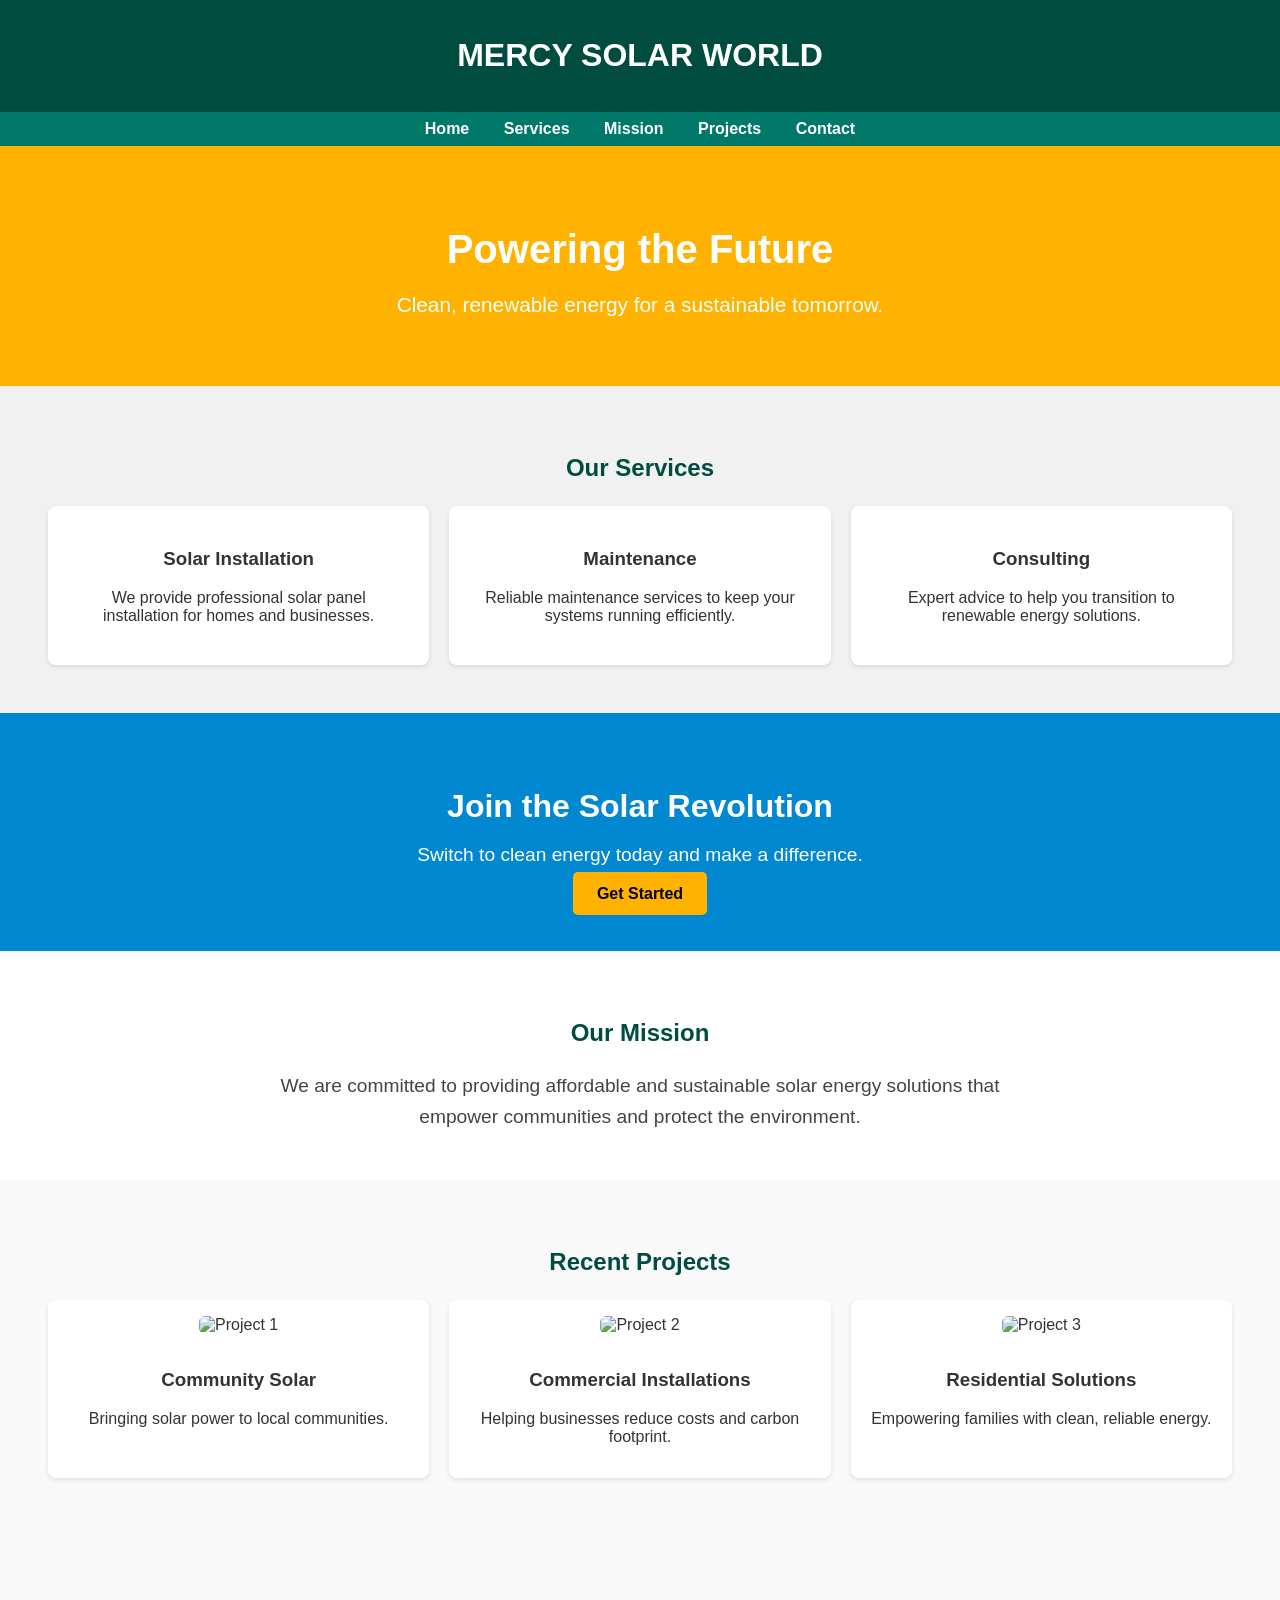
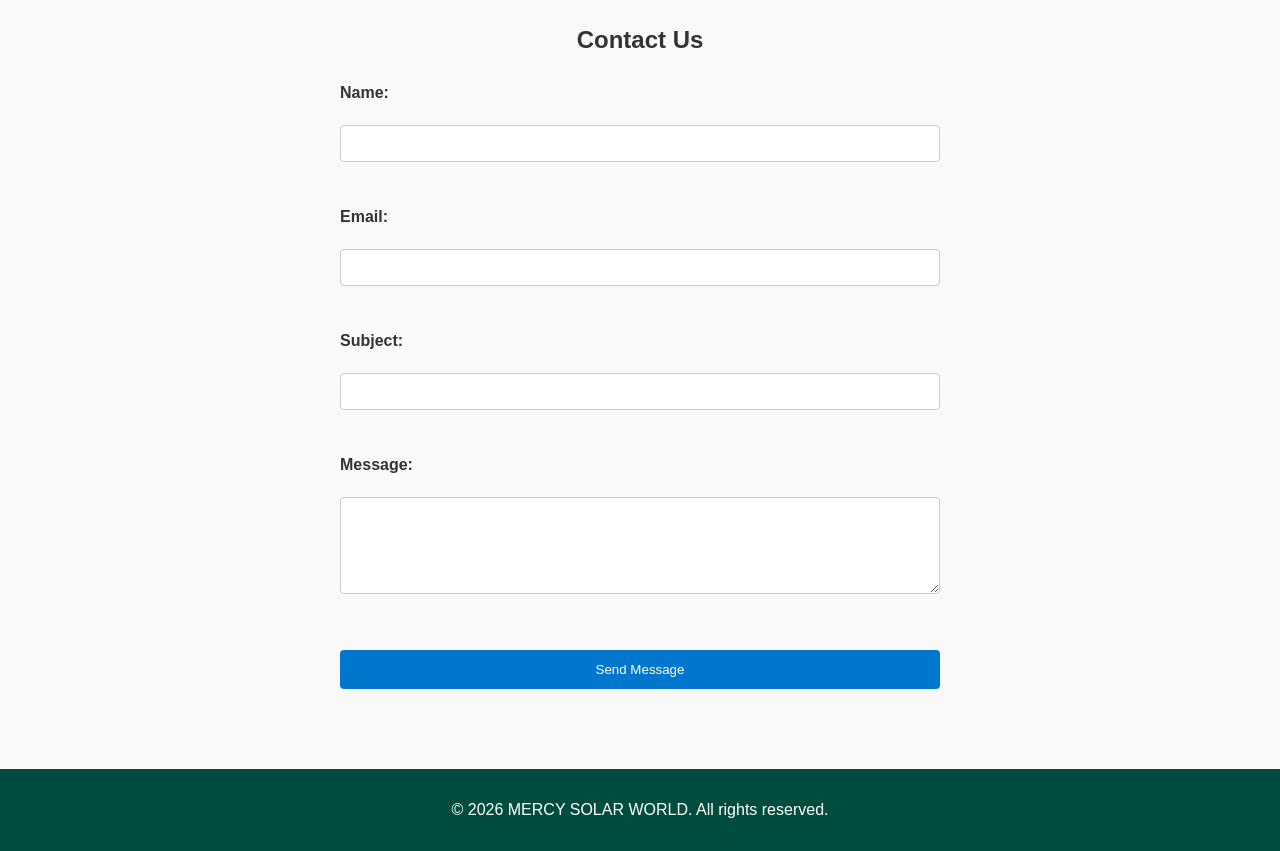
==== index.html @ 96cf5445 "Add files via upload" ====
<!DOCTYPE html>
<html lang="en">
<head>
  <meta charset="UTF-8">
  <title>MERCY SOLAR WORLD</title>
  <link rel="stylesheet" href="styles.css">
</head>
<body>

  <!-- Header -->
  <header>
    <h1>MERCY SOLAR WORLD</h1>
  </header>

  <!-- Navigation -->
  <nav>
    <a href="#hero">Home</a>
    <a href="#services">Services</a>
    <a href="#mission">Mission</a>
    <a href="#projects">Projects</a>
    <a href="#contact">Contact</a>
  </nav>

  <!-- Hero Section -->
  <section id="hero" class="hero">
    <h2>Powering the Future</h2>
    <p>Clean, renewable energy for a sustainable tomorrow.</p>
  </section>

  <!-- Services Section -->
  <section id="services" class="services">
    <h2>Our Services</h2>
    <div class="grid">
      <div>
        <h3>Solar Installation</h3>
        <p>We provide professional solar panel installation for homes and businesses.</p>
      </div>
      <div>
        <h3>Maintenance</h3>
        <p>Reliable maintenance services to keep your systems running efficiently.</p>
      </div>
      <div>
        <h3>Consulting</h3>
        <p>Expert advice to help you transition to renewable energy solutions.</p>
      </div>
    </div>
  </section>

  <!-- Call to Action -->
  <section class="cta">
    <h2>Join the Solar Revolution</h2>
    <p>Switch to clean energy today and make a difference.</p>
    <a href="#contact" class="btn">Get Started</a>
  </section>

  <!-- Mission Section -->
  <section id="mission" class="mission">
    <h2>Our Mission</h2>
    <p>We are committed to providing affordable and sustainable solar energy solutions that empower communities and protect the environment.</p>
  </section>

  <!-- Projects Section -->
  <section id="projects" class="projects">
    <h2>Recent Projects</h2>
    <div class="grid">
      <div>
        <img src="images/project1.jpg" alt="Project 1">
        <h3>Community Solar</h3>
        <p>Bringing solar power to local communities.</p>
      </div>
      <div>
        <img src="images/project2.jpg" alt="Project 2">
        <h3>Commercial Installations</h3>
        <p>Helping businesses reduce costs and carbon footprint.</p>
      </div>
      <div>
        <img src="images/project3.jpg" alt="Project 3">
        <h3>Residential Solutions</h3>
        <p>Empowering families with clean, reliable energy.</p>
      </div>
    </div>
  </section>

  <!-- Contact Section -->
  <section id="contact" class="contact">
    <h2>Contact Us</h2>
    <form action="https://formspree.io/f/xgojrvvz" method="POST">
      <!-- Redirect after submission -->
      <input type="hidden" name="_next" value="https://yourusername.github.io/mercyworld-site/thank-you.html">

      <label for="name">Name:</label><br>
      <input type="text" id="name" name="name" required><br><br>

      <label for="email">Email:</label><br>
      <input type="email" id="email" name="_replyto" required><br><br>

      <label for="subject">Subject:</label><br>
      <input type="text" id="subject" name="subject" required><br><br>

      <label for="message">Message:</label><br>
      <textarea id="message" name="message" rows="5" required></textarea><br><br>

      <button type="submit">Send Message</button>
    </form>
  </section>

  <!-- Footer -->
  <footer>
    <p>&copy; 2026 MERCY SOLAR WORLD. All rights reserved.</p>
  </footer>

</body>
</html>
---- styles.css ----
:root {
  --primary: #004d40;   /* deep green */
  --secondary: #ffb300; /* solar yellow */
  --accent: #0288d1;    /* sky blue */
}

body {
  font-family: Arial, sans-serif;
  margin: 0;
  background: #f9f9f9;
  color: #333;
}

/* Header & Navigation */
header {
  background: var(--primary);
  color: white;
  text-align: center;
  padding: 1em;
}

nav {
  background: #00796b;
  padding: 0.5em;
  text-align: center;
}

nav a {
  color: white;
  margin: 0 15px;
  text-decoration: none;
  font-weight: bold;
}

nav a:hover {
  text-decoration: underline;
}

/* Main Content */
main {
  padding: 2em;
}

/* Footer */
footer {
  background: var(--primary);
  color: white;
  text-align: center;
  padding: 1em;
}

/* Hero Section */
.hero {
  text-align: center;
  padding: 3em;
  background: var(--secondary);
  color: #fff;
}

.hero h2 {
  font-size: 2.5em;
  margin-bottom: 0.5em;
}

.hero p {
  font-size: 1.3em;
}

/* Services Section */
.services {
  text-align: center;
  padding: 3em;
  background: #f1f1f1;
}

.services h2 {
  color: var(--primary);
  margin-bottom: 1em;
}

.services .grid {
  display: flex;
  justify-content: space-around;
  gap: 20px;
}

.services .grid div {
  width: 30%;
  background: #fff;
  padding: 1.5em;
  border-radius: 8px;
  box-shadow: 0 2px 5px rgba(0,0,0,0.1);
}

/* Call to Action */
.cta {
  text-align: center;
  padding: 3em;
  background: var(--accent);
  color: #fff;
}

.cta h2 {
  font-size: 2em;
  margin-bottom: 0.5em;
}

.cta p {
  font-size: 1.2em;
  margin-bottom: 1em;
}

.cta .btn {
  background: var(--secondary);
  color: #000;
  padding: 0.8em 1.5em;
  text-decoration: none;
  font-weight: bold;
  border-radius: 5px;
}

.cta .btn:hover {
  background: #ffc107;
}

/* Mission Section */
.mission {
  padding: 3em;
  background: #fff;
  text-align: center;
}

.mission h2 {
  color: var(--primary);
  margin-bottom: 1em;
}

.mission p {
  font-size: 1.2em;
  line-height: 1.6;
  color: #444;
  max-width: 800px;
  margin: 0 auto;
}

/* Projects Section */
.projects {
  text-align: center;
  padding: 3em;
  background: #f9f9f9;
}

.projects h2 {
  color: var(--primary);
  margin-bottom: 1em;
}

.projects .grid {
  display: flex;
  justify-content: space-around;
  gap: 20px;
}

.projects .grid div {
  width: 30%;
  background: #fff;
  padding: 1em;
  border-radius: 8px;
  box-shadow: 0 2px 5px rgba(0,0,0,0.1);
}

.projects img {
  margin-bottom: 1em;
  max-width: 100%;
  border-radius: 6px;
}

/* Contact Section */
.contact {
  padding: 40px;
  background: #f9f9f9;
  border-radius: 8px;
  margin: 40px 0;
}

.contact h2 {
  text-align: center;
  margin-bottom: 20px;
}

.contact form {
  max-width: 600px;
  margin: 0 auto;
  display: flex;
  flex-direction: column;
}

.contact label {
  font-weight: bold;
  margin-top: 10px;
}

.contact input, 
.contact textarea {
  padding: 10px;
  margin-top: 5px;
  border: 1px solid #ccc;
  border-radius: 4px;
}

.contact button {
  margin-top: 20px;
  padding: 12px;
  background: #0077cc;
  color: white;
  border: none;
  border-radius: 4px;
  cursor: pointer;
}

.contact button:hover {
  background: #005fa3
/* Thank You Page */
.thankyou {
  text-align: center;
  padding: 3em;
  background: var(--secondary);
  color: #fff;
}

.thankyou h2 {
  font-size: 2.5em;
  margin-bottom: 0.5em;
}

.thankyou p {
  font-size: 1.3em;
  margin-bottom: 1em;
}

.thankyou a.btn {
  background: var(--accent);
  color: #fff;
  padding: 0.8em 1.5em;
  text-decoration: none;
  font-weight: bold;
  border-radius: 5px;
}

.thankyou a.btn:hover {
  background: #005fa3;
}
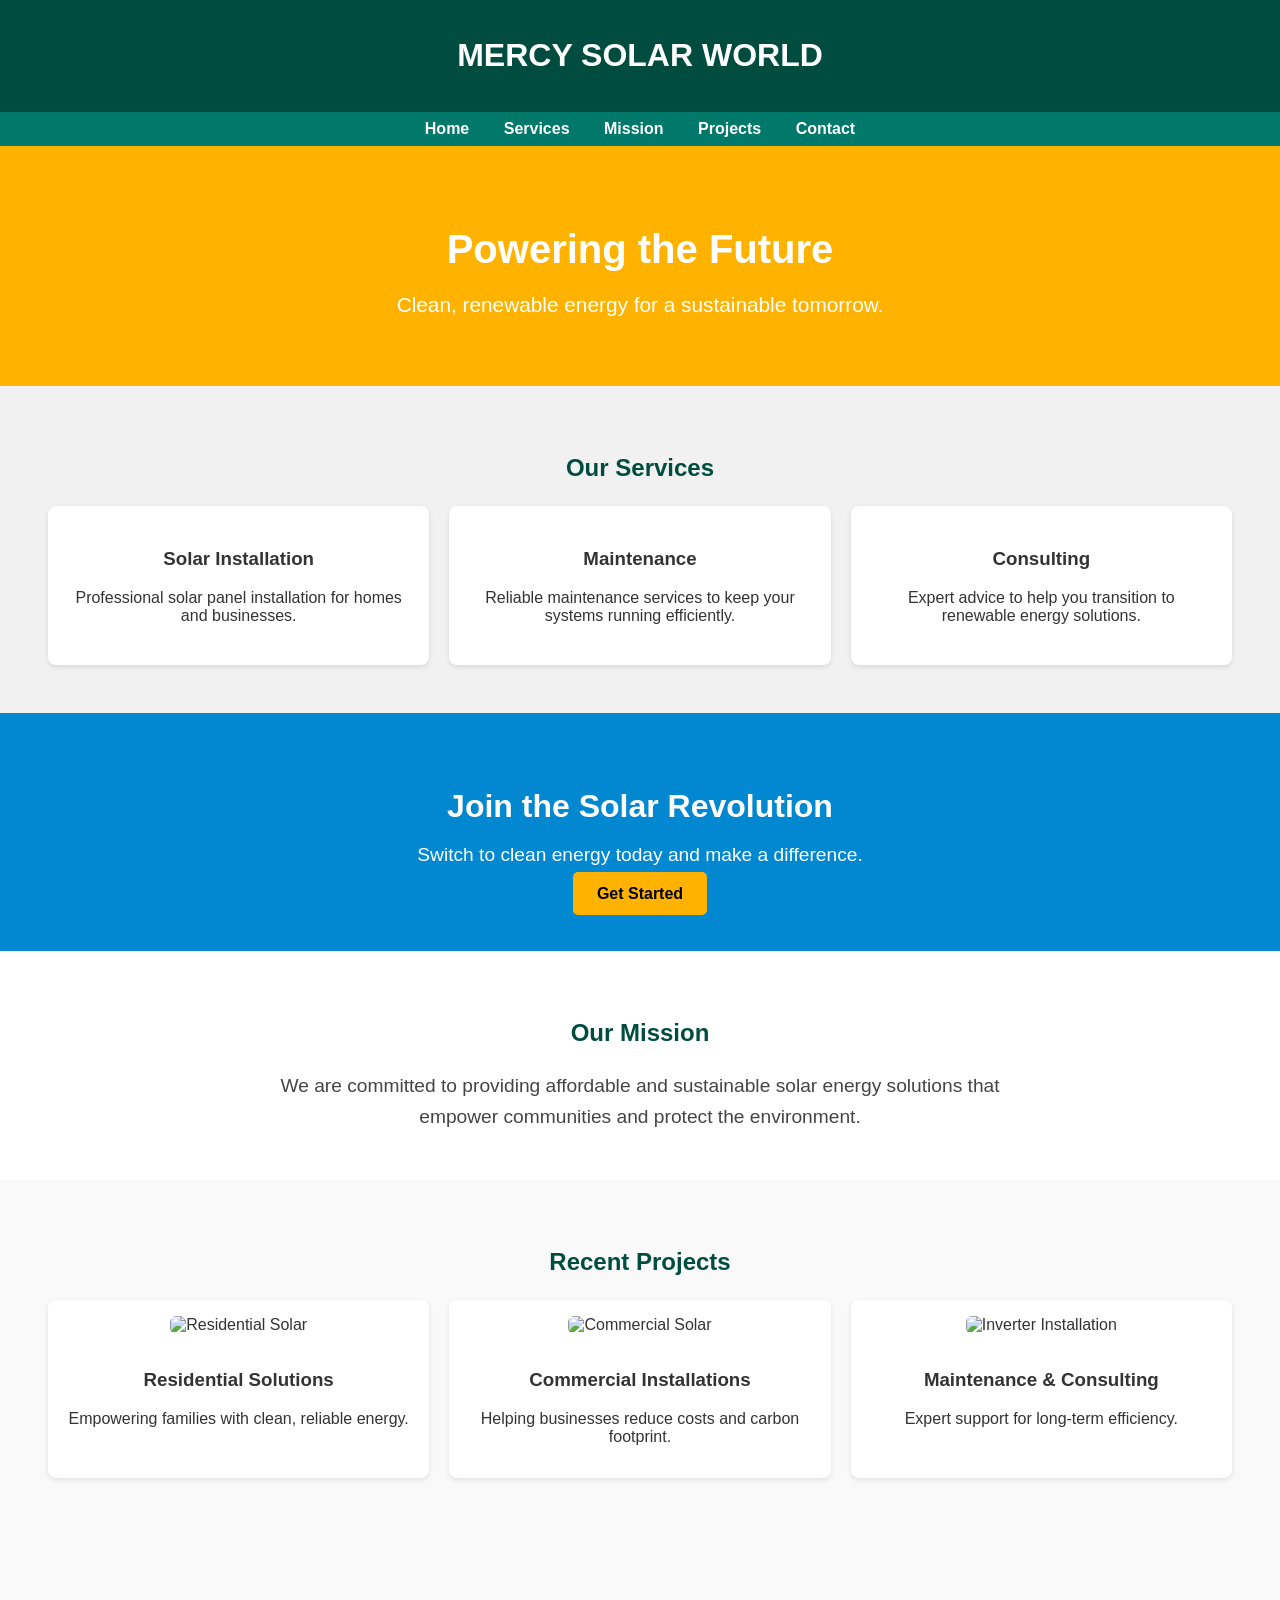
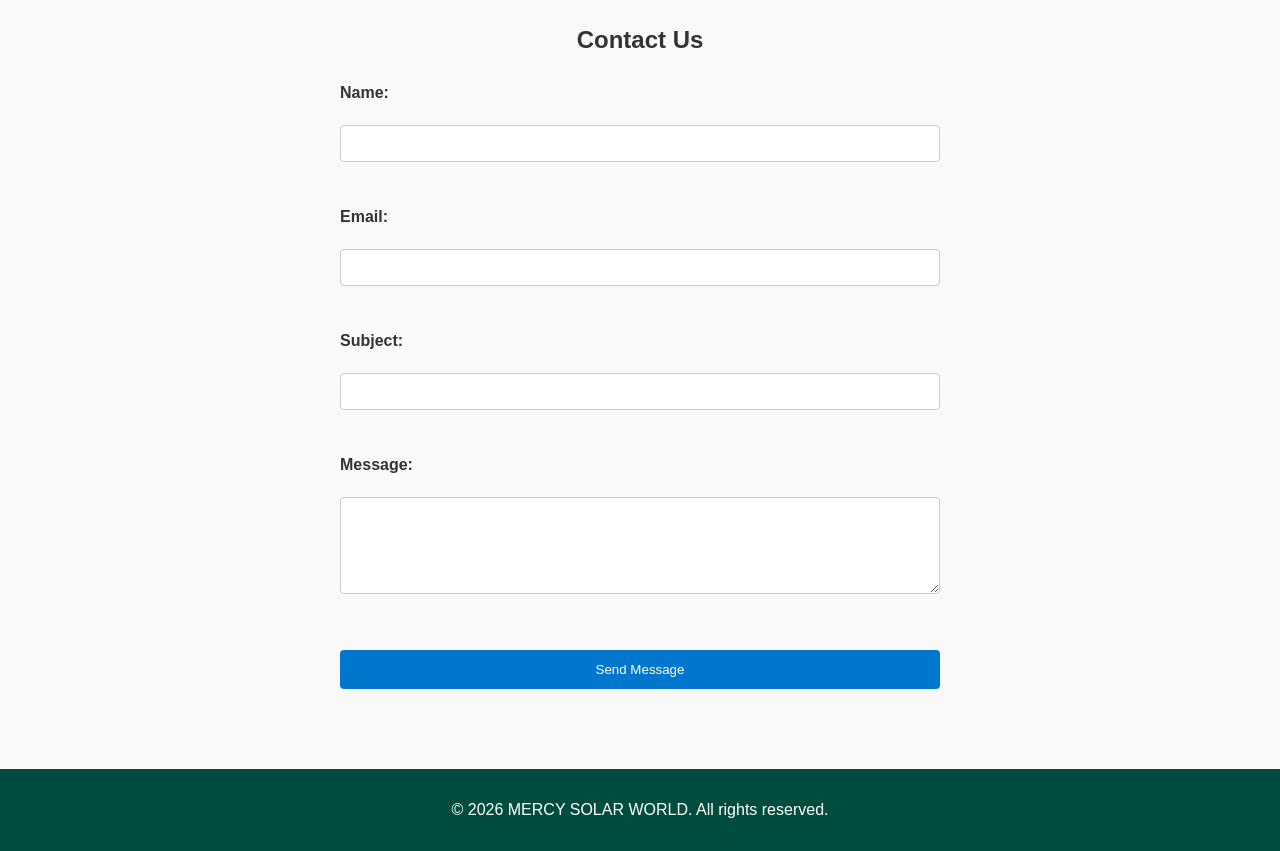
==== commit 76d12e40: "Add files via upload" ====
--- a/index.html
+++ b/index.html
@@ -33,7 +33,7 @@
     <div class="grid">
       <div>
         <h3>Solar Installation</h3>
-        <p>We provide professional solar panel installation for homes and businesses.</p>
+        <p>Professional solar panel installation for homes and businesses.</p>
       </div>
       <div>
         <h3>Maintenance</h3>
@@ -63,20 +63,20 @@
   <section id="projects" class="projects">
     <h2>Recent Projects</h2>
     <div class="grid">
-      <div>
-        <img src="images/project1.jpg" alt="Project 1">
-        <h3>Community Solar</h3>
-        <p>Bringing solar power to local communities.</p>
+      <div class="project-card">
+        <img src="images/residential-solar.jpg" alt="Residential Solar">
+        <h3>Residential Solutions</h3>
+        <p>Empowering families with clean, reliable energy.</p>
       </div>
-      <div>
-        <img src="images/project2.jpg" alt="Project 2">
+      <div class="project-card">
+        <img src="images/commercial-solar.jpg" alt="Commercial Solar">
         <h3>Commercial Installations</h3>
         <p>Helping businesses reduce costs and carbon footprint.</p>
       </div>
-      <div>
-        <img src="images/project3.jpg" alt="Project 3">
-        <h3>Residential Solutions</h3>
-        <p>Empowering families with clean, reliable energy.</p>
+      <div class="project-card">
+        <img src="images/inverter-installation.jpg" alt="Inverter Installation">
+        <h3>Maintenance & Consulting</h3>
+        <p>Expert support for long-term efficiency.</p>
       </div>
     </div>
   </section>
@@ -86,7 +86,7 @@
     <h2>Contact Us</h2>
     <form action="https://formspree.io/f/xgojrvvz" method="POST">
       <!-- Redirect after submission -->
-      <input type="hidden" name="_next" value="https://yourusername.github.io/mercyworld-site/thank-you.html">
+      <input type="hidden" name="_next" value="https://lordszygote.github.io/mercyworld-site/thank-you.html">
 
       <label for="name">Name:</label><br>
       <input type="text" id="name" name="name" required><br><br>
--- a/styles.css
+++ b/styles.css
@@ -250,3 +250,33 @@
 .thankyou a.btn:hover {
   background: #005fa3;
 }
+/* Thank You Page */
+.thankyou {
+  text-align: center;
+  padding: 3em;
+  background: var(--secondary);
+  color: #fff;
+}
+
+.thankyou h2 {
+  font-size: 2.5em;
+  margin-bottom: 0.5em;
+}
+
+.thankyou p {
+  font-size: 1.3em;
+  margin-bottom: 1em;
+}
+
+.thankyou a.btn {
+  background: var(--accent);
+  color: #fff;
+  padding: 0.8em 1.5em;
+  text-decoration: none;
+  font-weight: bold;
+  border-radius: 5px;
+}
+
+.thankyou a.btn:hover {
+  background: #005fa3;
+}
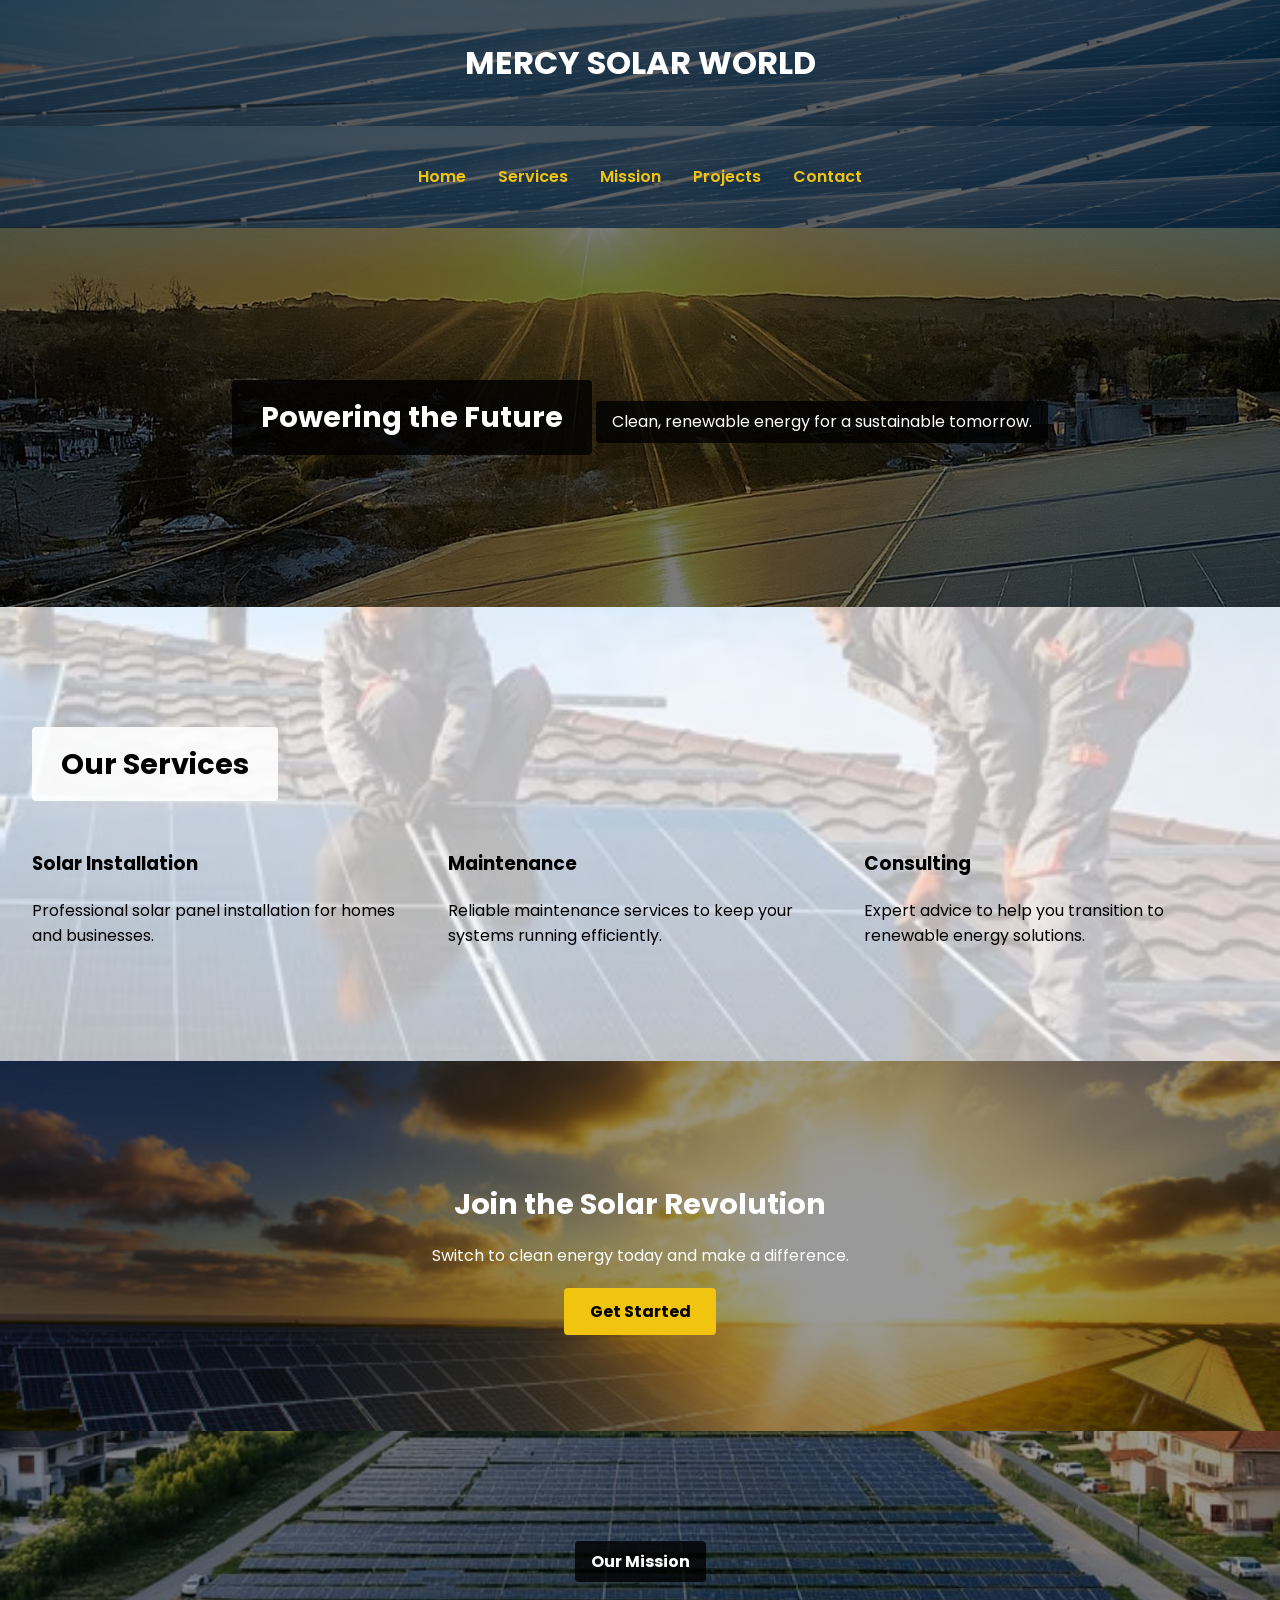
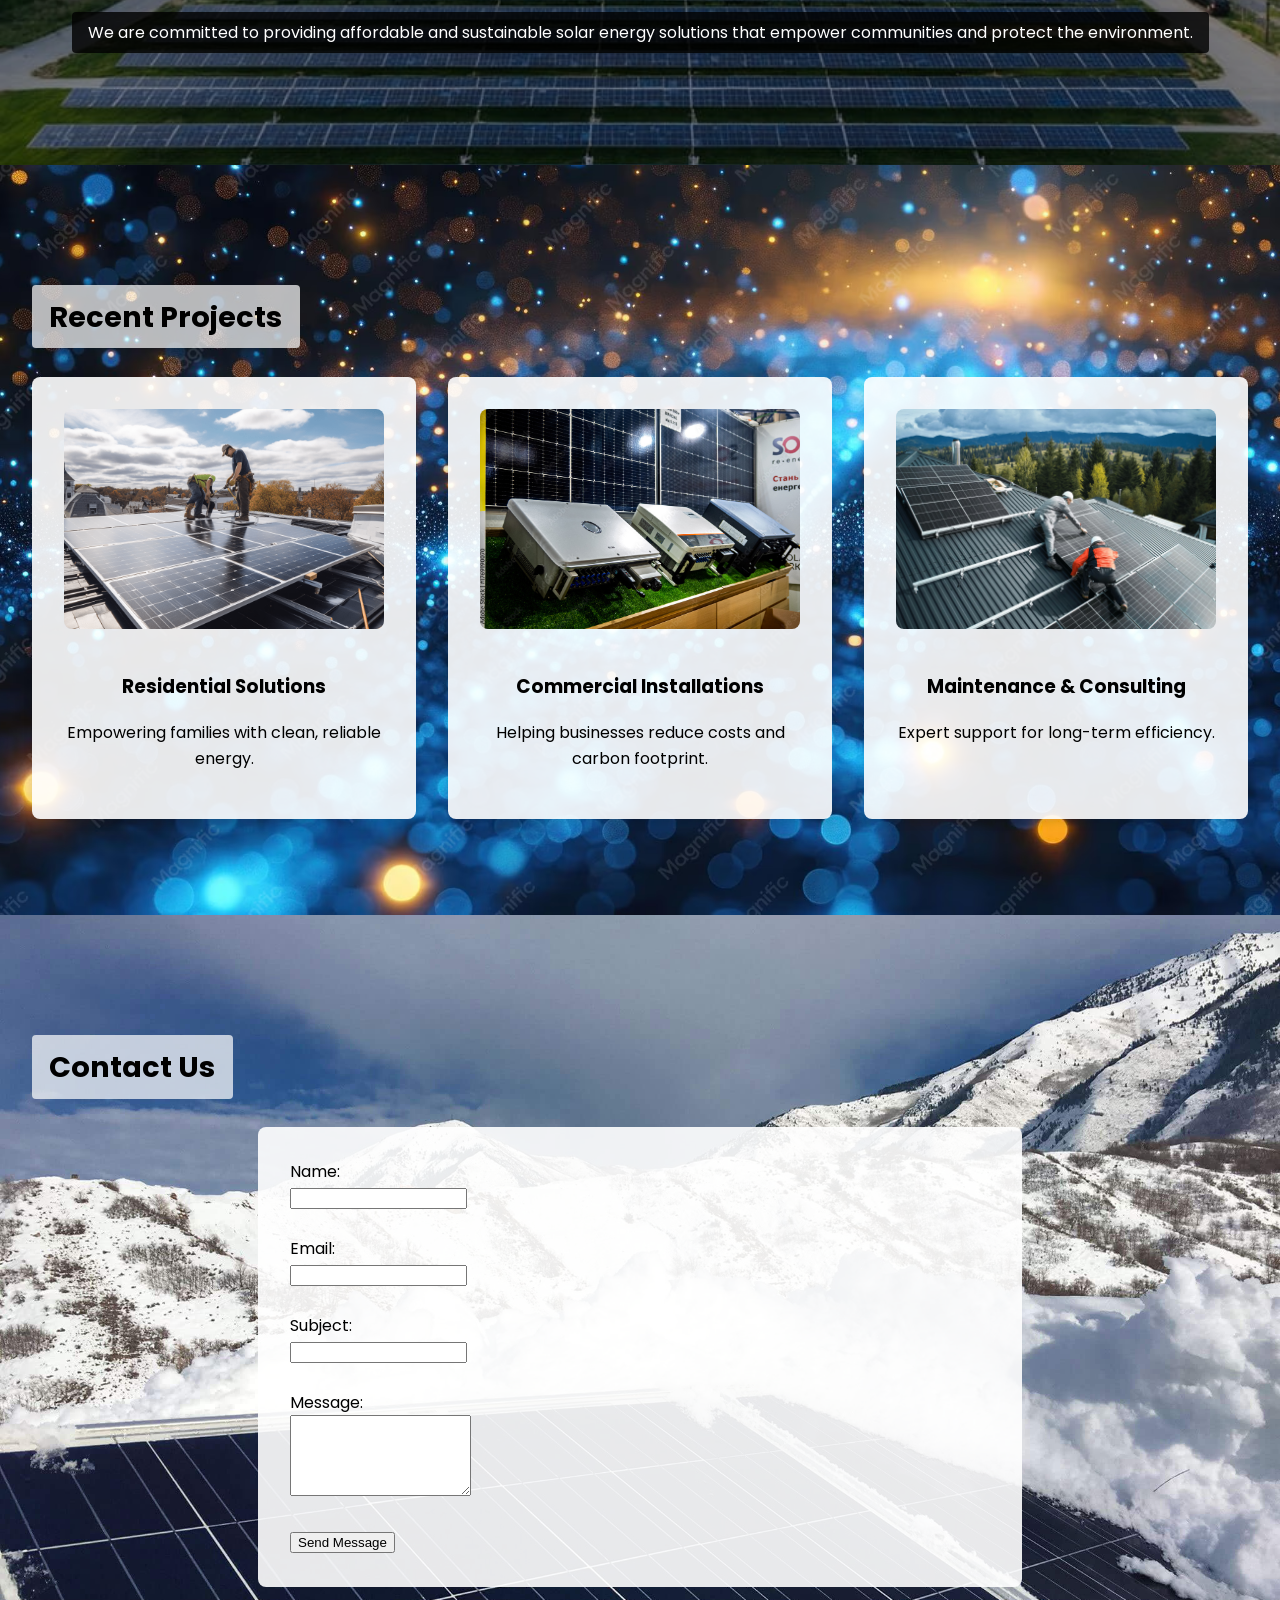
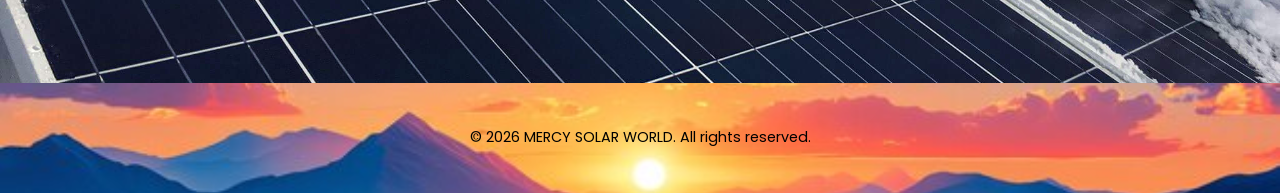
==== commit bfc99d8e: "Add files via upload" ====
--- a/index.html
+++ b/index.html
@@ -4,16 +4,28 @@
   <meta charset="UTF-8">
   <title>MERCY SOLAR WORLD</title>
   <link rel="stylesheet" href="styles.css">
+  <style>
+    /* Fade-in base */
+    .fade-in {
+      opacity: 0;
+      transform: translateY(20px);
+      transition: opacity 1s ease, transform 1s ease;
+    }
+    .fade-in.appear {
+      opacity: 1;
+      transform: translateY(0);
+    }
+  </style>
 </head>
 <body>
 
   <!-- Header -->
-  <header>
+  <header class="fade-in">
     <h1>MERCY SOLAR WORLD</h1>
   </header>
 
   <!-- Navigation -->
-  <nav>
+  <nav class="fade-in">
     <a href="#hero">Home</a>
     <a href="#services">Services</a>
     <a href="#mission">Mission</a>
@@ -22,13 +34,13 @@
   </nav>
 
   <!-- Hero Section -->
-  <section id="hero" class="hero">
+  <section id="hero" class="hero fade-in">
     <h2>Powering the Future</h2>
     <p>Clean, renewable energy for a sustainable tomorrow.</p>
   </section>
 
   <!-- Services Section -->
-  <section id="services" class="services">
+  <section id="services" class="services fade-in">
     <h2>Our Services</h2>
     <div class="grid">
       <div>
@@ -47,33 +59,33 @@
   </section>
 
   <!-- Call to Action -->
-  <section class="cta">
+  <section class="cta fade-in">
     <h2>Join the Solar Revolution</h2>
     <p>Switch to clean energy today and make a difference.</p>
     <a href="#contact" class="btn">Get Started</a>
   </section>
 
   <!-- Mission Section -->
-  <section id="mission" class="mission">
+  <section id="mission" class="mission fade-in">
     <h2>Our Mission</h2>
     <p>We are committed to providing affordable and sustainable solar energy solutions that empower communities and protect the environment.</p>
   </section>
 
   <!-- Projects Section -->
-  <section id="projects" class="projects">
+  <section id="projects" class="projects fade-in">
     <h2>Recent Projects</h2>
     <div class="grid">
-      <div class="project-card">
+      <div class="project-card fade-in">
         <img src="images/residential-solar.jpg" alt="Residential Solar">
         <h3>Residential Solutions</h3>
         <p>Empowering families with clean, reliable energy.</p>
       </div>
-      <div class="project-card">
+      <div class="project-card fade-in">
         <img src="images/commercial-solar.jpg" alt="Commercial Solar">
         <h3>Commercial Installations</h3>
         <p>Helping businesses reduce costs and carbon footprint.</p>
       </div>
-      <div class="project-card">
+      <div class="project-card fade-in">
         <img src="images/inverter-installation.jpg" alt="Inverter Installation">
         <h3>Maintenance & Consulting</h3>
         <p>Expert support for long-term efficiency.</p>
@@ -82,10 +94,9 @@
   </section>
 
   <!-- Contact Section -->
-  <section id="contact" class="contact">
+  <section id="contact" class="contact fade-in">
     <h2>Contact Us</h2>
     <form action="https://formspree.io/f/xgojrvvz" method="POST">
-      <!-- Redirect after submission -->
       <input type="hidden" name="_next" value="https://lordszygote.github.io/mercyworld-site/thank-you.html">
 
       <label for="name">Name:</label><br>
@@ -105,9 +116,27 @@
   </section>
 
   <!-- Footer -->
-  <footer>
+  <footer class="fade-in">
     <p>&copy; 2026 MERCY SOLAR WORLD. All rights reserved.</p>
   </footer>
 
+  <!-- Fade-in Script -->
+  <script>
+    const faders = document.querySelectorAll('.fade-in');
+    const options = { threshold: 0.2 };
+
+    const appearOnScroll = new IntersectionObserver(function(entries, observer) {
+      entries.forEach(entry => {
+        if (!entry.isIntersecting) return;
+        entry.target.classList.add('appear');
+        observer.unobserve(entry.target);
+      });
+    }, options);
+
+    faders.forEach(fader => {
+      appearOnScroll.observe(fader);
+    });
+  </script>
+
 </body>
 </html>
--- a/styles.css
+++ b/styles.css
@@ -1,282 +1,350 @@
-:root {
-  --primary: #004d40;   /* deep green */
-  --secondary: #ffb300; /* solar yellow */
-  --accent: #0288d1;    /* sky blue */
-}
+/* Import Google Font */
+@import url('https://fonts.googleapis.com/css2?family=Poppins:wght@400;600&display=swap');
 
 body {
-  font-family: Arial, sans-serif;
+  font-family: 'Poppins', Arial, sans-serif;
   margin: 0;
-  background: #f9f9f9;
-  color: #333;
-}
-
-/* Header & Navigation */
-header {
-  background: var(--primary);
-  color: white;
+  line-height: 1.6;
+  background: #fdfdfd;
+  color: #000;
+}
+
+/* Header & Nav */
+header, nav {
+  background: url("images/header-solar.jpg") no-repeat center center;
+  background-size: cover;
+  color: #fff;
   text-align: center;
   padding: 1em;
-}
-
+  position: relative;
+}
+header::before, nav::before {
+  content: "";
+  position: absolute;
+  inset: 0;
+  background: rgba(0,0,0,0.6);
+  z-index: 0;
+}
+header h1, nav a {
+  position: relative;
+  z-index: 1;
+}
 nav {
-  background: #00796b;
-  padding: 0.5em;
-  text-align: center;
-}
-
+  position: sticky;
+  top: 0;
+  z-index: 1000;
+  height: 70px;
+  display: flex;
+  align-items: center;
+  justify-content: center;
+}
 nav a {
-  color: white;
-  margin: 0 15px;
+  color: #f1c40f;
+  margin: 0 1em;
+  text-decoration: none;
+  font-weight: 600;
+  transition: color 0.3s ease;
+}
+nav a:hover { color: #fff; }
+
+/* Hero Section */
+.hero {
+  background: url("images/hero-solar.jpg") no-repeat center center;
+  background-size: cover;
+  text-align: center;
+  padding: 8em 2em;
+  position: relative;
+  color: #fff;
+}
+.hero::before {
+  content: "";
+  position: absolute;
+  inset: 0;
+  background: rgba(0,0,0,0.5);
+  z-index: 0;
+}
+.hero h2 {
+  position: relative;
+  z-index: 1;
+  display: inline-block;
+  background: rgba(0,0,0,0.8);
+  padding: 0.5em 1em;
+  border-radius: 4px;
+  font-size: 1.8rem; /* smaller headline */
+}
+.hero p {
+  position: relative;
+  z-index: 1;
+  display: inline-block;
+  background: rgba(0,0,0,0.8);
+  padding: 0.5em 1em;
+  border-radius: 4px;
+  font-size: 1rem; /* smaller slogan */
+  margin-top: 1em;
+}
+.hero .btn {
+  display: inline-block;
+  white-space: nowrap;
+  font-size: 1rem;
+  padding: 0.7em 1.6em;
+  margin-top: 1.2em;
+  background: #f1c40f;
+  color: #000;
+  border-radius: 4px;
   text-decoration: none;
   font-weight: bold;
-}
-
-nav a:hover {
-  text-decoration: underline;
-}
-
-/* Main Content */
-main {
+  transition: background 0.3s ease;
+}
+.hero .btn:hover { background: #fff; }
+
+/* Services Section */
+.services {
+  background: url("images/services-installation.jpg") no-repeat center center;
+  background-size: cover;
+  padding: 6em 2em;
+  position: relative;
+}
+.services::before {
+  content: "";
+  position: absolute;
+  inset: 0;
+  background: rgba(255,255,255,0.7);
+  z-index: 0;
+}
+.services h2 {
+  position: relative;
+  z-index: 1;
+  text-align: center;
+  margin-bottom: 1em;
+  display: inline-block;
+  background: rgba(255,255,255,0.9);
+  padding: 0.5em 1em;
+  border-radius: 4px;
+  font-size: 1.8rem;
+}
+.services .grid {
+  position: relative;
+  z-index: 1;
+  display: grid;
+  grid-template-columns: repeat(auto-fit, minmax(280px, 1fr));
+  gap: 2em;
+}
+
+/* Call to Action */
+.cta {
+  background: url("images/cta-sunlight.jpg") no-repeat center center;
+  background-size: cover;
+  text-align: center;
+  padding: 6em 2em;
+  color: #fff;
+}
+.cta h2 {
+  font-size: 1.8rem;
+  margin-bottom: 0.5em;
+}
+.cta p {
+  font-size: 1rem;
+  margin-bottom: 1.2em;
+}
+.cta .btn {
+  display: inline-block;
+  white-space: nowrap;
+  font-size: 1rem;
+  padding: 0.7em 1.6em;
+  background: #f1c40f;
+  color: #000;
+  border-radius: 4px;
+  text-decoration: none;
+  font-weight: bold;
+  transition: background 0.3s ease;
+}
+.cta .btn:hover { background: #fff; }
+/* Call to Action */
+.cta {
+  background: url("images/cta-sunlight.jpg") no-repeat center center;
+  background-size: cover;
+  text-align: center;
+  padding: 6em 2em;
+  color: #fff;
+  position: relative; /* important for overlay */
+}
+
+/* Overlay to dim background */
+.cta::before {
+  content: "";
+  position: absolute;
+  inset: 0;
+  background: rgba(0,0,0,0.4); /* adjust opacity to dim */
+  z-index: 0;
+}
+
+.cta h2, .cta p, .cta .btn {
+  position: relative;
+  z-index: 1; /* keep text above overlay */
+}
+
+/* Mission Section */
+.mission {
+  background: url("images/mission-community.jpg") no-repeat center center;
+  background-size: cover;
+  text-align: center;
+  padding: 6em 2em;
+  position: relative;
+  color: #fff;
+}
+.mission::before {
+  content: "";
+  position: absolute;
+  inset: 0;
+  background: rgba(0,0,0,0.4);
+  z-index: 0;
+}
+.mission h2, .mission p {
+  position: relative;
+  z-index: 1;
+  display: inline-block;
+  background: rgba(0,0,0,0.8);
+  padding: 0.5em 1em;
+  border-radius: 4px;
+  font-size: 1rem;
+}
+
+/* Projects Section */
+.projects {
+  background: url("images/projects-bg.jpg") no-repeat center center;
+  background-size: cover;
+  padding: 6em 2em;
+}
+.projects h2 {
+  text-align: center;
+  margin-bottom: 1em;
+  background: rgba(255,255,255,0.7);
+  display: inline-block;
+  padding: 0.3em 0.6em;
+  border-radius: 4px;
+  font-size: 1.8rem;
+}
+.projects .grid {
+  display: grid;
+  grid-template-columns: repeat(auto-fit, minmax(280px, 1fr));
+  gap: 2em;
+}
+.project-card {
+  background: rgba(255,255,255,0.9);
+  border-radius: 8px;
   padding: 2em;
+  text-align: center;
+  box-shadow: 0 4px 8px rgba(0,0,0,0.1);
+}
+.project-card img {
+  width: 100%;
+  height: 220px;
+  object-fit: cover;
+  border-radius: 8px;
+  margin-bottom: 1em;
+}
+
+/* Contact Section */
+.contact {
+  background: url("images/contact-solar.jpg") no-repeat center center;
+  background-size: cover;
+  padding: 6em 2em;
+}
+.contact h2 {
+  text-align: center;
+  margin-bottom: 1em;
+  background: rgba(255,255,255,0.7);
+  display: inline-block;
+  padding: 0.3em 0.6em;
+  border-radius: 4px;
+  font-size: 1.8rem;
+}
+.contact form {
+  max-width: 700px;
+  margin: auto;
+  background: rgba(255,255,255,0.9);
+  padding: 2em;
+  border-radius: 8px;
+  font-size: 1rem;
 }
 
 /* Footer */
 footer {
-  background: var(--primary);
-  color: white;
-  text-align: center;
-  padding: 1em;
-}
-
-/* Hero Section */
-.hero {
-  text-align: center;
-  padding: 3em;
-  background: var(--secondary);
-  color: #fff;
-}
-
-.hero h2 {
-  font-size: 2.5em;
-  margin-bottom: 0.5em;
-}
-
-.hero p {
-  font-size: 1.3em;
-}
-
-/* Services Section */
-.services {
-  text-align: center;
-  padding: 3em;
-  background: #f1f1f1;
-}
-
-.services h2 {
-  color: var(--primary);
-  margin-bottom: 1em;
-}
-
-.services .grid {
-  display: flex;
-  justify-content: space-around;
-  gap: 20px;
-}
-
-.services .grid div {
-  width: 30%;
-  background: #fff;
-  padding: 1.5em;
+  background: url("images/footer-sunset.jpg") no-repeat center center;
+  background-size: cover;
+  text-align: center;
+  padding: 2em;
+  background-blend-mode: multiply;
+  font-size: 0.9rem;
+}
+/* Project Card Hover Effect */
+.project-card {
+  background: rgba(255,255,255,0.9);
   border-radius: 8px;
-  box-shadow: 0 2px 5px rgba(0,0,0,0.1);
-}
-
-/* Call to Action */
-.cta {
-  text-align: center;
-  padding: 3em;
-  background: var(--accent);
-  color: #fff;
-}
-
-.cta h2 {
-  font-size: 2em;
-  margin-bottom: 0.5em;
-}
-
-.cta p {
-  font-size: 1.2em;
-  margin-bottom: 1em;
-}
-
-.cta .btn {
-  background: var(--secondary);
-  color: #000;
-  padding: 0.8em 1.5em;
-  text-decoration: none;
-  font-weight: bold;
-  border-radius: 5px;
-}
-
-.cta .btn:hover {
-  background: #ffc107;
-}
-
-/* Mission Section */
-.mission {
-  padding: 3em;
-  background: #fff;
-  text-align: center;
-}
-
-.mission h2 {
-  color: var(--primary);
-  margin-bottom: 1em;
-}
-
-.mission p {
-  font-size: 1.2em;
-  line-height: 1.6;
-  color: #444;
-  max-width: 800px;
-  margin: 0 auto;
-}
-
-/* Projects Section */
-.projects {
-  text-align: center;
-  padding: 3em;
-  background: #f9f9f9;
-}
-
-.projects h2 {
-  color: var(--primary);
-  margin-bottom: 1em;
-}
-
-.projects .grid {
-  display: flex;
-  justify-content: space-around;
-  gap: 20px;
-}
-
-.projects .grid div {
-  width: 30%;
-  background: #fff;
-  padding: 1em;
-  border-radius: 8px;
-  box-shadow: 0 2px 5px rgba(0,0,0,0.1);
-}
-
-.projects img {
-  margin-bottom: 1em;
-  max-width: 100%;
-  border-radius: 6px;
-}
-
-/* Contact Section */
-.contact {
-  padding: 40px;
-  background: #f9f9f9;
-  border-radius: 8px;
-  margin: 40px 0;
-}
-
-.contact h2 {
-  text-align: center;
-  margin-bottom: 20px;
-}
-
-.contact form {
-  max-width: 600px;
-  margin: 0 auto;
-  display: flex;
-  flex-direction: column;
-}
-
-.contact label {
-  font-weight: bold;
-  margin-top: 10px;
-}
-
-.contact input, 
-.contact textarea {
-  padding: 10px;
-  margin-top: 5px;
-  border: 1px solid #ccc;
-  border-radius: 4px;
-}
-
-.contact button {
-  margin-top: 20px;
-  padding: 12px;
-  background: #0077cc;
-  color: white;
-  border: none;
-  border-radius: 4px;
-  cursor: pointer;
-}
-
-.contact button:hover {
-  background: #005fa3
-/* Thank You Page */
-.thankyou {
-  text-align: center;
-  padding: 3em;
-  background: var(--secondary);
-  color: #fff;
-}
-
-.thankyou h2 {
-  font-size: 2.5em;
-  margin-bottom: 0.5em;
-}
-
-.thankyou p {
-  font-size: 1.3em;
-  margin-bottom: 1em;
-}
-
-.thankyou a.btn {
-  background: var(--accent);
-  color: #fff;
-  padding: 0.8em 1.5em;
-  text-decoration: none;
-  font-weight: bold;
-  border-radius: 5px;
-}
-
-.thankyou a.btn:hover {
-  background: #005fa3;
-}
-/* Thank You Page */
-.thankyou {
-  text-align: center;
-  padding: 3em;
-  background: var(--secondary);
-  color: #fff;
-}
-
-.thankyou h2 {
-  font-size: 2.5em;
-  margin-bottom: 0.5em;
-}
-
-.thankyou p {
-  font-size: 1.3em;
-  margin-bottom: 1em;
-}
-
-.thankyou a.btn {
-  background: var(--accent);
-  color: #fff;
-  padding: 0.8em 1.5em;
-  text-decoration: none;
-  font-weight: bold;
-  border-radius: 5px;
-}
-
-.thankyou a.btn:hover {
-  background: #005fa3;
-}
+  padding: 2em;
+  text-align: center;
+  box-shadow: 0 4px 8px rgba(0,0,0,0.1);
+  transition: transform 0.3s ease, box-shadow 0.3s ease;
+}
+
+.project-card:hover {
+  transform: translateY(-5px); /* slight lift */
+  box-shadow: 0 8px 16px rgba(0,0,0,0.2); /* deeper shadow */
+}
+/* Button Hover Effect */
+.cta .btn, .hero .btn, .contact button {
+  transition: background 0.3s ease, transform 0.2s ease;
+}
+
+.cta .btn:hover, .hero .btn:hover, .contact button:hover {
+  transform: scale(1.05); /* subtle zoom */
+}
+/* Fade-in animation */
+.fade-in {
+  opacity: 0;
+  transform: translateY(20px);
+  animation: fadeInUp 1s ease forwards;
+}
+
+@keyframes fadeInUp {
+  to {
+    opacity: 1;
+    transform: translateY(0);
+  }
+}
+/* Fade-in Animation with Staggered Delay */
+.fade-in {
+  opacity: 0;
+  transform: translateY(20px);
+  transition: opacity 1s ease, transform 1s ease;
+}
+
+.fade-in.appear {
+  opacity: 1;
+  transform: translateY(0);
+}
+
+/* Staggered delays for major sections */
+nav.fade-in { transition-delay: 0.1s; }
+.hero.fade-in { transition-delay: 0.2s; }
+.services.fade-in { transition-delay: 0.3s; }
+.cta.fade-in { transition-delay: 0.4s; }
+.mission.fade-in { transition-delay: 0.5s; }
+.projects.fade-in { transition-delay: 0.6s; }
+.contact.fade-in { transition-delay: 0.7s; }
+footer.fade-in { transition-delay: 0.8s; }
+
+/* Staggered delays for services grid items */
+.services .grid div:nth-child(1) { transition-delay: 0.2s; }
+.services .grid div:nth-child(2) { transition-delay: 0.4s; }
+.services .grid div:nth-child(3) { transition-delay: 0.6s; }
+
+/* Staggered delays for project cards */
+.project-card:nth-child(1) { transition-delay: 0.2s; }
+.project-card:nth-child(2) { transition-delay: 0.4s; }
+.project-card:nth-child(3) { transition-delay: 0.6s; }
+
+/* Smooth scrolling for anchor links */
+html {
+  scroll-behavior: smooth;
+}
